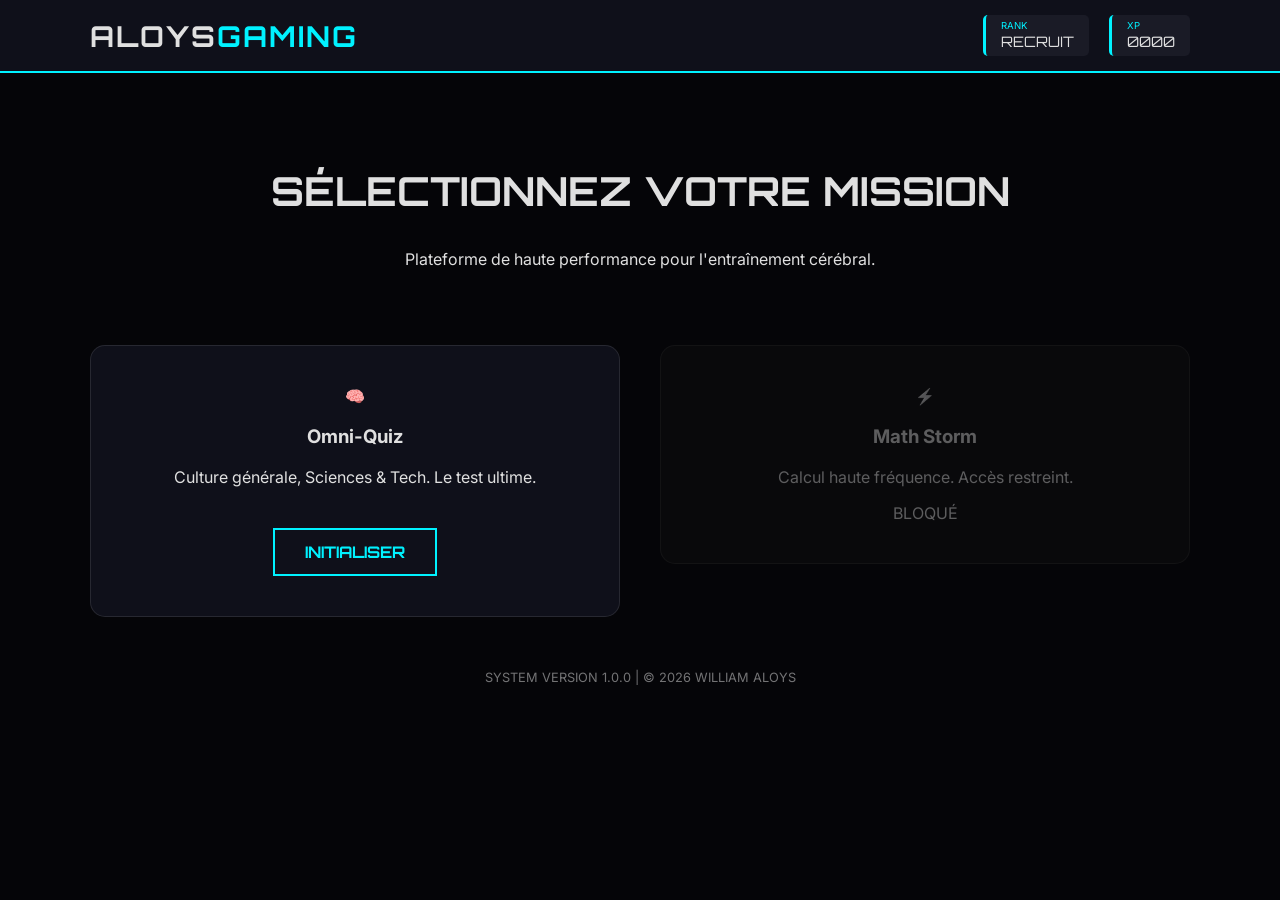
==== index.html @ ed33b1e7 "Initialisation du Hub Aloys Gaming." ====
<!DOCTYPE html>
<html lang="fr">
<head>
    <meta charset="UTF-8">
        <meta name="viewport" content="width=device-width, initial-scale=1.0">
            <title>ALOYS GAMING | Official Hub</title>
                <link rel="stylesheet" href="css/main.css">
                    <link href="https://fonts.googleapis.com/css2?family=Orbitron:wght@400;700&family=Inter:wght@300;600&display=swap" rel="stylesheet">
                    </head>
                    <body>
                        <header>
                                <div class="container nav-wrapper">
                                            <div class="logo">ALOYS<span>GAMING</span></div>
                                                        <div class="stats-panel">
                                                                        <div class="stat-item">
                                                                                            <span class="label">RANK</span>
                                                                                                                <span id="user-rank" class="value">RECRUIT</span>
                                                                                                                                </div>
                                                                                                                                                <div class="stat-item">
                                                                                                                                                                    <span class="label">XP</span>
                                                                                                                                                                                        <span id="user-xp" class="value">0000</span>
                                                                                                                                                                                                        </div>
                                                                                                                                                                                                                    </div>
                                                                                                                                                                                                                            </div>
                                                                                                                                                                                                                                </header>

                                                                                                                                                                                                                                    <main class="container">
                                                                                                                                                                                                                                            <section class="welcome-area">
                                                                                                                                                                                                                                                        <h1>SÉLECTIONNEZ VOTRE <span class="glitch-text">MISSION</span></h1>
                                                                                                                                                                                                                                                                    <p>Plateforme de haute performance pour l'entraînement cérébral.</p>
                                                                                                                                                                                                                                                                            </section>

                                                                                                                                                                                                                                                                                    <div class="game-grid">
                                                                                                                                                                                                                                                                                                <div class="card-wrapper">
                                                                                                                                                                                                                                                                                                                <div class="game-card">
                                                                                                                                                                                                                                                                                                                                    <div class="icon">🧠</div>
                                                                                                                                                                                                                                                                                                                                                        <h3>Omni-Quiz</h3>
                                                                                                                                                                                                                                                                                                                                                                            <p>Culture générale, Sciences & Tech. Le test ultime.</p>
                                                                                                                                                                                                                                                                                                                                                                                                <a href="#" class="play-btn">INITIALISER</a>
                                                                                                                                                                                                                                                                                                                                                                                                                </div>
                                                                                                                                                                                                                                                                                                                                                                                                                            </div>

                                                                                                                                                                                                                                                                                                                                                                                                                                        <div class="card-wrapper locked">
                                                                                                                                                                                                                                                                                                                                                                                                                                                        <div class="game-card">
                                                                                                                                                                                                                                                                                                                                                                                                                                                                            <div class="icon">⚡</div>
                                                                                                                                                                                                                                                                                                                                                                                                                                                                                                <h3>Math Storm</h3>
                                                                                                                                                                                                                                                                                                                                                                                                                                                                                                                    <p>Calcul haute fréquence. Accès restreint.</p>
                                                                                                                                                                                                                                                                                                                                                                                                                                                                                                                                        <div class="lock-tag">BLOQUÉ</div>
                                                                                                                                                                                                                                                                                                                                                                                                                                                                                                                                                        </div>
                                                                                                                                                                                                                                                                                                                                                                                                                                                                                                                                                                    </div>
                                                                                                                                                                                                                                                                                                                                                                                                                                                                                                                                                                            </div>
                                                                                                                                                                                                                                                                                                                                                                                                                                                                                                                                                                                </main>

                                                                                                                                                                                                                                                                                                                                                                                                                                                                                                                                                                                    <footer>
                                                                                                                                                                                                                                                                                                                                                                                                                                                                                                                                                                                            <p>SYSTEM VERSION 1.0.0 | &copy; 2026 WILLIAM ALOYS</p>
                                                                                                                                                                                                                                                                                                                                                                                                                                                                                                                                                                                                </footer>

                                                                                                                                                                                                                                                                                                                                                                                                                                                                                                                                                                                                    <script src="js/core.js"></script>
                                                                                                                                                                                                                                                                                                                                                                                                                                                                                                                                                                                                    </body>
                                                                                                                                                                                                                                                                                                                                                                                                                                                                                                                                                                                                    </html>
---- css/main.css ----
:root {
        --bg: #050508;
            --panel: #0f101a;
                --neon: #00f2ff;
                    --text: #e0e0e0;
                    }

                    body {
                        background-color: var(--bg);
                            color: var(--text);
                                font-family: 'Inter', sans-serif;
                                    margin: 0;
                                    }

                                    .container { max-width: 1100px; margin: 0 auto; padding: 0 20px; }

                                    header {
                                        background: var(--panel);
                                            border-bottom: 2px solid var(--neon);
                                                padding: 15px 0;
                                                }

                                                .nav-wrapper { display: flex; justify-content: space-between; align-items: center; }

                                                .logo { font-family: 'Orbitron', sans-serif; font-size: 1.8rem; font-weight: 700; letter-spacing: 2px; }
                                                .logo span { color: var(--neon); }

                                                .stats-panel { display: flex; gap: 20px; }
                                                .stat-item { background: #1a1b26; padding: 5px 15px; border-radius: 5px; border-left: 3px solid var(--neon); }
                                                .label { display: block; font-size: 0.6rem; color: var(--neon); }
                                                .value { font-family: 'Orbitron', sans-serif; font-size: 0.9rem; }

                                                .welcome-area { text-align: center; padding: 60px 0; }
                                                .welcome-area h1 { font-family: 'Orbitron', sans-serif; font-size: 2.5rem; }

                                                .game-grid {
                                                    display: grid;
                                                        grid-template-columns: repeat(auto-fit, minmax(300px, 1fr));
                                                            gap: 40px;
                                                            }

                                                            .game-card {
                                                                background: var(--panel);
                                                                    border: 1px solid rgba(255, 255, 255, 0.1);
                                                                        padding: 40px;
                                                                            border-radius: 15px;
                                                                                text-align: center;
                                                                                }

                                                                                .play-btn {
                                                                                    display: inline-block;
                                                                                        margin-top: 25px;
                                                                                            padding: 12px 30px;
                                                                                                color: var(--neon);
                                                                                                    border: 2px solid var(--neon);
                                                                                                        text-decoration: none;
                                                                                                            font-family: 'Orbitron', sans-serif;
                                                                                                                font-weight: bold;
                                                                                                                }

                                                                                                                footer { text-align: center; padding: 40px; font-size: 0.8rem; opacity: 0.5; }

                                                                                                                .locked { opacity: 0.4; filter: grayscale(1); }
                                                                                                                
}
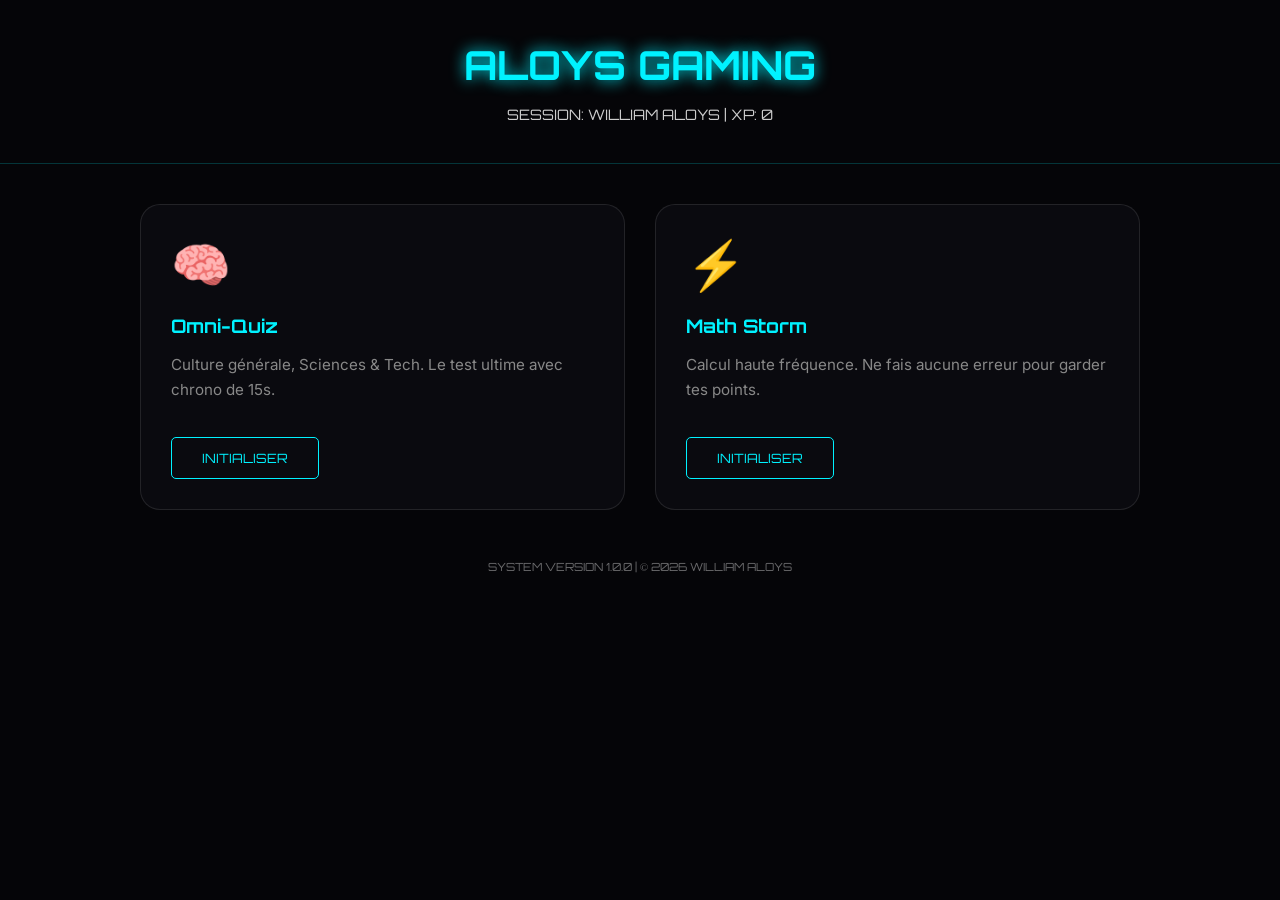
==== commit b6b6e989: "V1.0 FULL UNLOCK: Infinity Quiz & Math Storm" ====
--- a/index.html
+++ b/index.html
@@ -3,59 +3,55 @@
 <head>
     <meta charset="UTF-8">
         <meta name="viewport" content="width=device-width, initial-scale=1.0">
-            <title>ALOYS GAMING | Official Hub</title>
-                <link rel="stylesheet" href="css/main.css">
-                    <link href="https://fonts.googleapis.com/css2?family=Orbitron:wght@400;700&family=Inter:wght@300;600&display=swap" rel="stylesheet">
-                    </head>
-                    <body>
-                        <header>
-                                <div class="container nav-wrapper">
-                                            <div class="logo">ALOYS<span>GAMING</span></div>
-                                                        <div class="stats-panel">
-                                                                        <div class="stat-item">
-                                                                                            <span class="label">RANK</span>
-                                                                                                                <span id="user-rank" class="value">RECRUIT</span>
-                                                                                                                                </div>
-                                                                                                                                                <div class="stat-item">
-                                                                                                                                                                    <span class="label">XP</span>
-                                                                                                                                                                                        <span id="user-xp" class="value">0000</span>
-                                                                                                                                                                                                        </div>
-                                                                                                                                                                                                                    </div>
-                                                                                                                                                                                                                            </div>
-                                                                                                                                                                                                                                </header>
+            <title>ALOYS GAMING | HUB</title>
+                <link href="https://fonts.googleapis.com/css2?family=Orbitron:wght@700&family=Inter:wght@400;600&display=swap" rel="stylesheet">
+                    <style>
+                            :root { --neon: #00f2ff; --bg: #050508; --card: #0a0a0f; }
+                                    body { background: var(--bg); color: white; font-family: 'Inter', sans-serif; margin: 0; padding-bottom: 50px; }
+                                            header { padding: 40px 20px; text-align: center; border-bottom: 1px solid rgba(0,242,255,0.2); }
+                                                    h1 { font-family: 'Orbitron'; font-size: 2.5rem; color: var(--neon); text-shadow: 0 0 15px var(--neon); margin: 0; }
+                                                            .user-stats { margin-top: 15px; font-family: 'Orbitron'; font-size: 0.9rem; opacity: 0.8; }
+                                                                    .container { max-width: 1000px; margin: 40px auto; padding: 0 20px; display: grid; grid-template-columns: repeat(auto-fit, minmax(300px, 1fr)); gap: 30px; }
+                                                                            .card-wrapper { position: relative; background: var(--card); border: 1px solid rgba(255,255,255,0.1); border-radius: 20px; padding: 30px; transition: 0.4s; }
+                                                                                    .card-wrapper:hover { border-color: var(--neon); transform: translateY(-5px); box-shadow: 0 10px 30px rgba(0,242,255,0.1); }
+                                                                                            .icon { font-size: 3rem; margin-bottom: 20px; }
+                                                                                                    h3 { font-family: 'Orbitron'; margin: 0 0 10px 0; color: var(--neon); }
+                                                                                                            p { color: #888; font-size: 0.95rem; line-height: 1.6; }
+                                                                                                                    .play-btn { display: inline-block; margin-top: 20px; padding: 12px 30px; border: 1px solid var(--neon); color: var(--neon); text-decoration: none; font-family: 'Orbitron'; font-size: 0.8rem; border-radius: 5px; transition: 0.3s; }
+                                                                                                                            .play-btn:hover { background: var(--neon); color: black; }
+                                                                                                                                    footer { text-align: center; font-family: 'Orbitron'; font-size: 0.7rem; opacity: 0.4; margin-top: 50px; }
+                                                                                                                                        </style>
+                                                                                                                                        </head>
+                                                                                                                                        <body>
 
-                                                                                                                                                                                                                                    <main class="container">
-                                                                                                                                                                                                                                            <section class="welcome-area">
-                                                                                                                                                                                                                                                        <h1>SÉLECTIONNEZ VOTRE <span class="glitch-text">MISSION</span></h1>
-                                                                                                                                                                                                                                                                    <p>Plateforme de haute performance pour l'entraînement cérébral.</p>
-                                                                                                                                                                                                                                                                            </section>
+                                                                                                                                            <header>
+                                                                                                                                                    <h1>ALOYS GAMING</h1>
+                                                                                                                                                            <div class="user-stats">SESSION: WILLIAM ALOYS | XP: <span id="hub-xp">0</span></div>
+                                                                                                                                                                </header>
 
-                                                                                                                                                                                                                                                                                    <div class="game-grid">
-                                                                                                                                                                                                                                                                                                <div class="card-wrapper">
-                                                                                                                                                                                                                                                                                                                <div class="game-card">
-                                                                                                                                                                                                                                                                                                                                    <div class="icon">🧠</div>
-                                                                                                                                                                                                                                                                                                                                                        <h3>Omni-Quiz</h3>
-                                                                                                                                                                                                                                                                                                                                                                            <p>Culture générale, Sciences & Tech. Le test ultime.</p>
-                                                                                                                                                                                                                                                                                                                                                                                                <a href="#" class="play-btn">INITIALISER</a>
-                                                                                                                                                                                                                                                                                                                                                                                                                </div>
-                                                                                                                                                                                                                                                                                                                                                                                                                            </div>
+                                                                                                                                                                    <div class="container">
+                                                                                                                                                                            <div class="card-wrapper">
+                                                                                                                                                                                        <div class="icon">🧠</div>
+                                                                                                                                                                                                    <h3>Omni-Quiz</h3>
+                                                                                                                                                                                                                <p>Culture générale, Sciences & Tech. Le test ultime avec chrono de 15s.</p>
+                                                                                                                                                                                                                            <a href="modules/quiz-culture/index.html" class="play-btn">INITIALISER</a>
+                                                                                                                                                                                                                                    </div>
 
-                                                                                                                                                                                                                                                                                                                                                                                                                                        <div class="card-wrapper locked">
-                                                                                                                                                                                                                                                                                                                                                                                                                                                        <div class="game-card">
-                                                                                                                                                                                                                                                                                                                                                                                                                                                                            <div class="icon">⚡</div>
-                                                                                                                                                                                                                                                                                                                                                                                                                                                                                                <h3>Math Storm</h3>
-                                                                                                                                                                                                                                                                                                                                                                                                                                                                                                                    <p>Calcul haute fréquence. Accès restreint.</p>
-                                                                                                                                                                                                                                                                                                                                                                                                                                                                                                                                        <div class="lock-tag">BLOQUÉ</div>
-                                                                                                                                                                                                                                                                                                                                                                                                                                                                                                                                                        </div>
-                                                                                                                                                                                                                                                                                                                                                                                                                                                                                                                                                                    </div>
-                                                                                                                                                                                                                                                                                                                                                                                                                                                                                                                                                                            </div>
-                                                                                                                                                                                                                                                                                                                                                                                                                                                                                                                                                                                </main>
+                                                                                                                                                                                                                                            <div class="card-wrapper">
+                                                                                                                                                                                                                                                        <div class="icon">⚡</div>
+                                                                                                                                                                                                                                                                    <h3>Math Storm</h3>
+                                                                                                                                                                                                                                                                                <p>Calcul haute fréquence. Ne fais aucune erreur pour garder tes points.</p>
+                                                                                                                                                                                                                                                                                            <a href="modules/math-storm/index.html" class="play-btn">INITIALISER</a>
+                                                                                                                                                                                                                                                                                                    </div>
+                                                                                                                                                                                                                                                                                                        </div>
 
-                                                                                                                                                                                                                                                                                                                                                                                                                                                                                                                                                                                    <footer>
-                                                                                                                                                                                                                                                                                                                                                                                                                                                                                                                                                                                            <p>SYSTEM VERSION 1.0.0 | &copy; 2026 WILLIAM ALOYS</p>
-                                                                                                                                                                                                                                                                                                                                                                                                                                                                                                                                                                                                </footer>
+                                                                                                                                                                                                                                                                                                            <footer>SYSTEM VERSION 1.0.0 | © 2026 WILLIAM ALOYS</footer>
 
-                                                                                                                                                                                                                                                                                                                                                                                                                                                                                                                                                                                                    <script src="js/core.js"></script>
-                                                                                                                                                                                                                                                                                                                                                                                                                                                                                                                                                                                                    </body>
-                                                                                                                                                                                                                                                                                                                                                                                                                                                                                                                                                                                                    </html>
-                                                                                                                                                                                                                                                                                                                                                                                                                                                                                                                                                                                                    +                                                                                                                                                                                                                                                                                                                <script>
+                                                                                                                                                                                                                                                                                                                        // Synchronisation du score global
+                                                                                                                                                                                                                                                                                                                                const score = localStorage.getItem('aloys_xp') || 0;
+                                                                                                                                                                                                                                                                                                                                        document.getElementById('hub-xp').innerText = score;
+                                                                                                                                                                                                                                                                                                                                            </script>
+                                                                                                                                                                                                                                                                                                                                            </body>
+                                                                                                                                                                                                                                                                                                                                            </html>
+                                                                                                                                                                                                                                                                                                                                            
